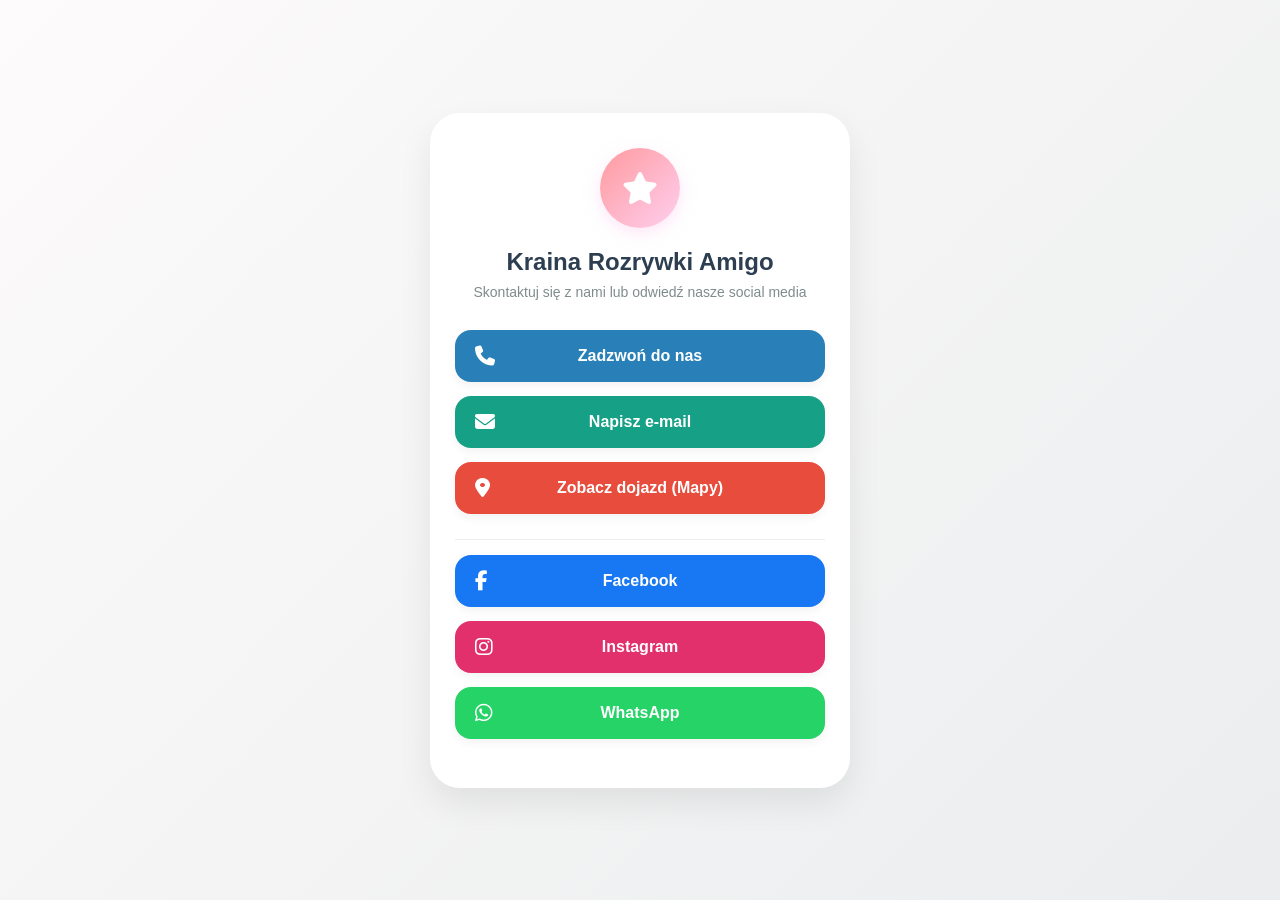
==== flyer.html @ 232854f7 "Rename media.html to flyer.html" ====
<!DOCTYPE html>
<html lang="pl">
<head>
    <meta charset="UTF-8">
    <meta name="viewport" content="width=device-width, initial-scale=1.0">
    <title>Kraina Rozrywki Amigo</title>
    <link rel="stylesheet" href="https://cdnjs.cloudflare.com/ajax/libs/font-awesome/6.4.0/css/all.min.css">
    <style>
        * { box-sizing: border-box; margin: 0; padding: 0; }
        body {
            font-family: 'Segoe UI', Tahoma, Geneva, Verdana, sans-serif;
            background: linear-gradient(135deg, #fdfbfb 0%, #ebedee 100%);
            display: flex; justify-content: center; align-items: center;
            min-height: 100vh; padding: 20px;
        }
        .container {
            background: white; padding: 35px 25px; border-radius: 30px;
            box-shadow: 0 15px 35px rgba(0,0,0,0.08); width: 100%; max-width: 420px; text-align: center;
        }
        .logo-area {
            width: 80px; height: 80px; background: linear-gradient(135deg, #ff9a9e 0%, #fecfef 100%);
            border-radius: 50%; margin: 0 auto 20px; display: flex; align-items: center; justify-content: center;
            color: white; font-size: 32px; box-shadow: 0 5px 15px rgba(254,207,239,0.5);
        }
        h1 { font-size: 24px; color: #2c3e50; margin-bottom: 8px; font-weight: 700; }
        .subtitle { font-size: 14px; color: #7f8c8d; margin-bottom: 30px; }
        
        /* Styl przycisków */
        .btn {
            display: flex; align-items: center; text-decoration: none; color: white; 
            padding: 16px 20px; margin-bottom: 14px; border-radius: 16px; font-weight: 600; font-size: 16px;
            transition: transform 0.2s, box-shadow 0.2s; box-shadow: 0 4px 10px rgba(0,0,0,0.05);
        }
        .btn:hover { transform: translateY(-2px); box-shadow: 0 6px 15px rgba(0,0,0,0.1); }
        .btn i { font-size: 20px; width: 30px; text-align: left; }
        .btn span { flex-grow: 1; text-align: center; margin-right: 30px; } /* Centrowanie tekstu mimo ikony */
        
        /* Specyficzne kolory dla sekcji kontaktowej */
        .btn-tel { background-color: #2980b9; }
        .btn-mail { background-color: #16a085; }
        .btn-maps { background-color: #e74c3c; }
    </style>
</head>
<body>
    <div class="container">
        <div class="logo-area"><i class="fas fa-star"></i></div>
        <h1>Kraina Rozrywki Amigo</h1>
        <p class="subtitle">Skontaktuj się z nami lub odwiedź nasze social media</p>

        <a href="tel:+48790709410" class="btn btn-tel">
            <i class="fas fa-phone"></i> <span>Zadzwoń do nas</span>
        </a>
        <a href="mailto:kontakt.amigo1@gmail.pl" class="btn btn-mail">
            <i class="fas fa-envelope"></i> <span>Napisz e-mail</span>
        </a>
        <a href="https://maps.app.goo.gl/Bmb78SRDMfY3UxxF6" class="btn btn-maps" target="_blank">
            <i class="fas fa-map-marker-alt"></i> <span>Zobacz dojazd (Mapy)</span>
        </a>

        <div style="margin: 25px 0 15px; height: 1px; background: #eee;"></div>

                <a href="https://www.facebook.com/KrainaRozrywkiAMIGO" class="btn" style="background-color: #1877F2;" target="_blank">
            <i class="fab fa-facebook-f"></i> <span>Facebook</span>
        </a>
        <a href="https://www.instagram.com/kraina_rozrywki_amigo/" class="btn" style="background-color: #E1306C;" target="_blank">
            <i class="fab fa-instagram"></i> <span>Instagram</span>
        </a>
        <a href="https://wa.me/48790709410" class="btn" style="background-color: #25D366;" target="_blank">
            <i class="fab fa-whatsapp"></i> <span>WhatsApp</span>
        </a>
    </div>
</body>
</html>
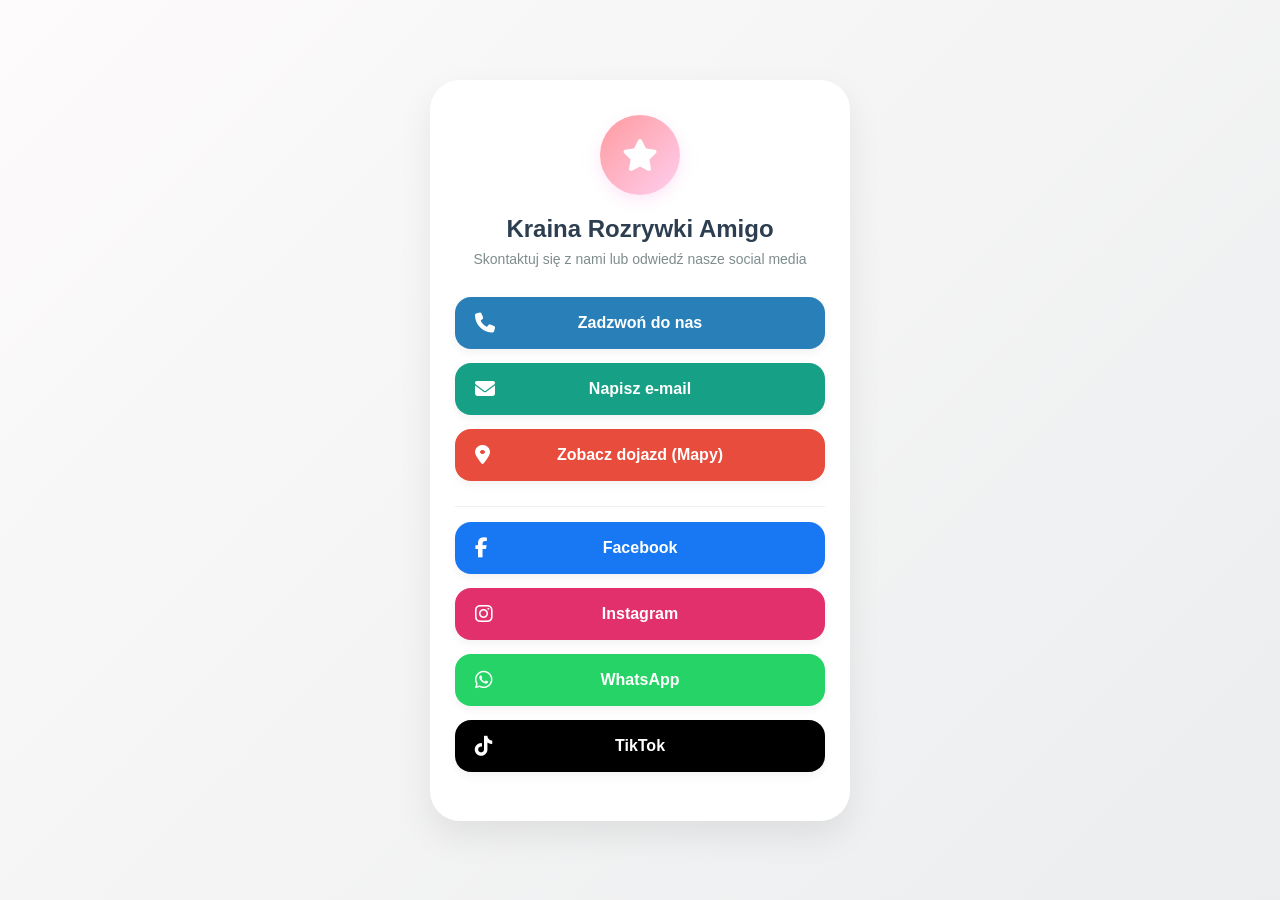
==== commit 38a21ee2: "Poprawa galerii i kalendarza. Dodanie administratora i edytowania tekstu" ====
--- a/flyer.html
+++ b/flyer.html
@@ -68,6 +68,9 @@
         <a href="https://wa.me/48790709410" class="btn" style="background-color: #25D366;" target="_blank">
             <i class="fab fa-whatsapp"></i> <span>WhatsApp</span>
         </a>
+        <a href="https://www.tiktok.com/@kraina.rozrywki.a" class="btn" style="background-color: #000000;" target="_blank">
+            <i class="fab fa-tiktok"></i> <span>TikTok</span>
+        </a>
     </div>
 </body>
 </html>
